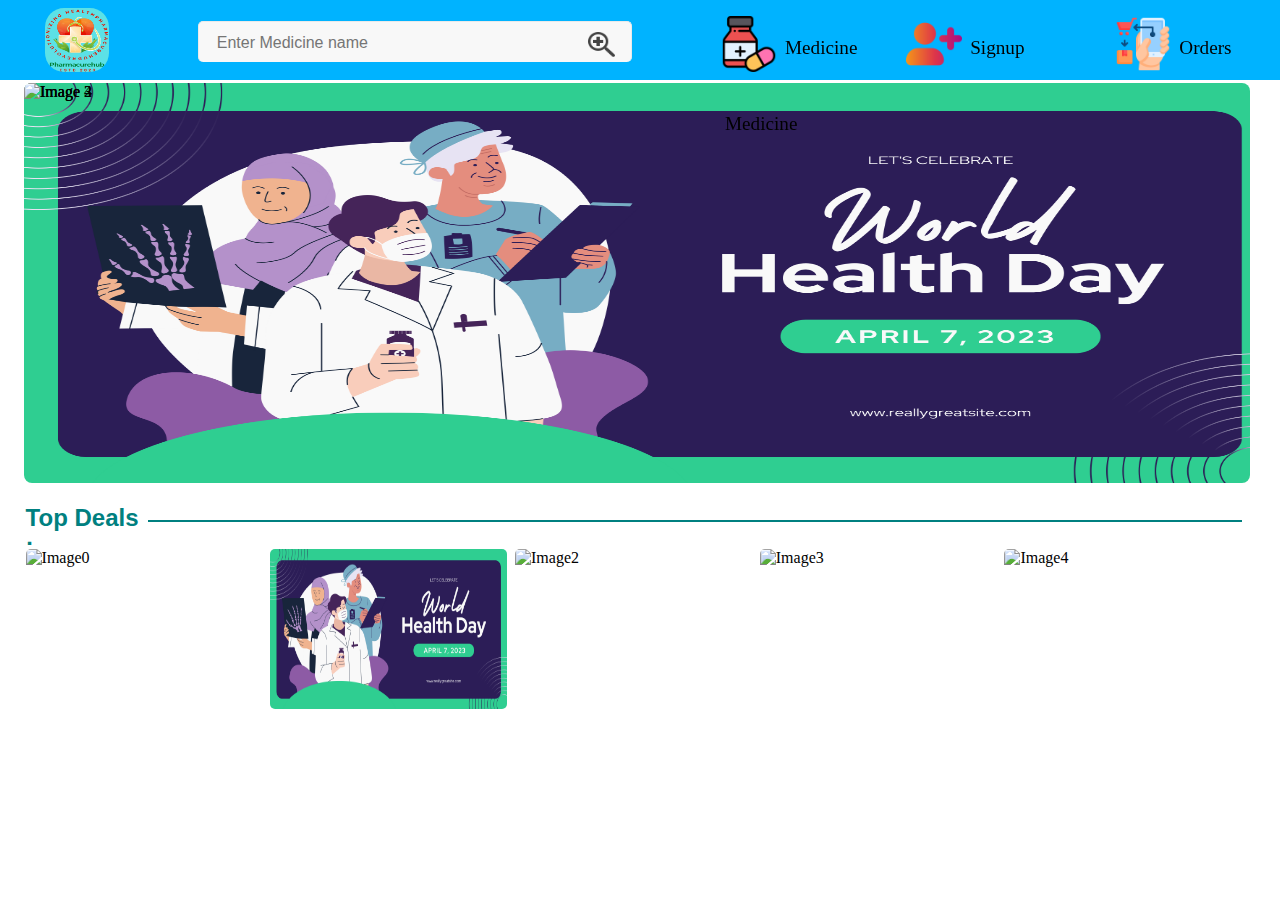
==== Front End/landing_page/index.html @ a5ef8f9a "medicine operation is completed" ====
<!DOCTYPE html>
<html lang="en">
<head>
    <meta charset="UTF-8">
    <meta name="viewport" content="width=device-width, initial-scale=1.0">
    <title>PharmaCureHub</title>
    <link rel="stylesheet" href="nav.css">
    <link rel="stylesheet" href="banner.css">
    <link rel="stylesheet" href="topdeals.css">
</head>
<body>
    <!-- Nav Bar Part -->
    <div id="navbar">
        <div id="logodiv">
            <a href="index.html">
                <img id="logoimage" src="Image/Pharmacurehub2.png" alt="">
            </a>
            

        </div>
        <div id="search-bar">
            <input id="input-search" type="text" placeholder="Enter Medicine name">
            <img id="search-logo" src="Image/searchicon.png" alt="Search Icon">
        </div>
        <div id="medicinenav">
            <a href="../Customer/product.html">
                <img class="navContentimage" src="Image/medicine_tablete.png" alt="madicine_tableteError">
                <p class="navContentparagraph" id="medicine_tablete">Medicine</p>
            </a>
            <a href="../Customer/product.html">
                <p class="navContentparagraph" id="medicine_tablete">Medicine</p>
            </a>
            

        </div>
        <div id="signupnav">
            <a href="../signup_login/Signup.html">
                <img class="navContentimage"  src="Image/Signup.png" alt="signupError">
            </a>
            <a href="../signup_login/Signup.html">
                <p id="singupcontent" class="navContentparagraph">Signup</p>
            </a>
            

        </div>
        <div id="bagnav">
            <img class="navContentimage" src="Image/Orders.png" alt="ordersError">
            <p class="navContentparagraph">Orders</p>

        </div>
    </div>
    <!-- Banner Part -->
    <div id="slideshow-container">
        <img class="slide" src="Image/bannerImage0.png" alt="Image 0">
        <img class="slide" src="Image/bannerImage1.png" alt="Image 1">
        <img class="slide" src="Image/bannerImage2.png" alt="Image 2">
        <img class="slide" src="Image/bannerImage3.png" alt="Image 3">
        <img class="slide" src="Image/bannerImage4.png" alt="Image 4">
        <!-- Add more images as needed -->
      
        <!-- You can add more images here -->
      </div>

    <!-- Top Deals -->
    <div id="topdealDiv">

        <h2 id="topdealspara">Top Deals :</h2>
        <hr id="topdealshr">

    </div>
    
    <div id="topdeals">
        <img src="Image/bannerImage0.png" alt="Image0">
        <img src="Image/bannerImage1.png" alt=" Image1">
        <img src=" Image/bannerImage2.png" alt="Image2">
        <img src="Image/bannerImage3.png" alt="Image3">
        <img src="Image/bannerImage4.png" alt="Image4">
    </div>

</body>
<script src="banner.js"></script>
</html>
---- Front End/landing_page/nav.css ----
body{
    margin: 0px;
    padding: 0px;
}

#navbar{
    position: fixed;
    display: flex;
    width: 100%;
    align-content: center;
    justify-content: space-around;
    background-color: rgb(0, 179, 255);
    /* padding: 2rem 0rem 1rem 0rem; */
    height: 5rem;
    /* margin-left: 1rem; */
    /* border-radius: 8px; */
    opacity: 120%;
    z-index: 1000;
    margin: auto;
}

#logoimage{
    cursor: pointer;
    width: 4rem;
    height: 4rem;
    border-radius: 30%;
    margin-top: 0.5rem;
    /* margin-left: 4rem;
    padding: 0.5rem 0rem 0.5rem 0rem; */
}
#icon{
    width: 11px;
    height: 7px;
    margin: 5px 0px 0px 8px;
    cursor: pointer;
    }
#search-bar{
        
        display: flex;
        margin-top: 1.3rem;
        padding: 0px 16px;
        width: 400px;
        height: 40px;
        border: 1px solid #eaeaea;
        background-color: #f8f8f8;
        border-radius: 5px;
        transition: .3s;
        border-bottom: none!important;
        
    }    
    #input-search{
        /* width: 337px; */
        cursor: pointer;
        margin-top: 3px;
        width: 100%;
        height: 1.5rem;
        margin-top: 8px;
        background-color: #f8f8f8;
        /* height: 21px; */
        font-size: 16px;
        border: none;
        caret-color: #d11243;
        outline: none
        
        /* outline-color: rgb(255, 255, 255); */
       
        
        
    }
    
    #search-logo{
        cursor: pointer;
        display: block;
        width: 30px;
        height: 25px;
        margin: 0.65rem 0px 0px 1rem;
        margin-left: 10px;
    }
#medicinenav{
    display: flex;
    width: 6rem;
}
#medicinenav a{
    text-decoration: none;
}
#medicinenav p{
    margin-left: 0.25rem;
}
#signupnav{
    display: flex;
}
/* #singupcontent{
    color: red;
} */
#bagnav{
    display: flex;
}

#signupnav a {
    text-decoration: none;
}
.navContentimage{
    cursor: pointer;
    width: 3.5rem;
    height: 3.5rem;
    margin-top: 1rem;
}
.navContentparagraph{
    text-decoration: none;
    cursor: pointer;
    width: 3.5rem;
    height: 3.5rem;
    margin: 2.3rem 0rem 0rem 0.5rem;
    font-size: 1.2rem;
    color: black;
    transition: color 0.1s;
    
}


.navContentparagraph:hover {
    color: red 

}

#banner{
    /* justify-content: center; */
    width: 90%;
    height: 25rem;
    margin: auto;
    margin-top: 1rem;
}
#bannerimage{
    width: 100%;
    height: 100%;
}
---- Front End/landing_page/banner.css ----
#slideshow-container {
    
    width: 95%;
    height: 25rem;
    margin: auto;
    margin-top: 5.2rem;
    overflow: hidden;
    position: absolute;
    padding: 0px 10px 0px 1.5rem;
    border-radius: 8px;
    z-index: 1;
    
}

.slide {
    width: 100%;
    height: 100%;
    position: absolute;
    border-radius: 8px;
   
   
}
---- Front End/landing_page/topdeals.css ----
body{
    margin: 0px;
    padding: 0px;
}
#topdealDiv{
    width: 95%;
    position: absolute;
    margin-top: 31.5rem;
    margin-left: 1.6rem;
    display: flex;
    /* background-color: red; */
}
#topdealspara{
   
    width: 8.5rem;
    border-radius: 5px;
    color: teal;
    margin-top: 0rem;
    font-family: 'Franklin Gothic Medium', 'Arial Narrow', Arial, sans-serif;
}

#topdealshr{
   
    width: 100%;
    /* border: 2px; */
    border-bottom: 0px;
    border-left: 0px;
    border-right: 0px; 
    border-top: 2px solid teal;
    margin-top: 1rem;
}

#topdeals{
    position: absolute;
    width: 95%;
    height: 10rem;
    margin-top: 34.3rem;
    margin-left: 1.6rem;
    display: flex;
    justify-content: space-between; 
    align-items: center;
    /* background-color: teal; */
    border-radius: 5px;
}

#topdeals img {
  border-radius: 5px;
  width: 19.5%;
  height: auto;
  height: 100%;
  box-sizing: border-box;
    
}
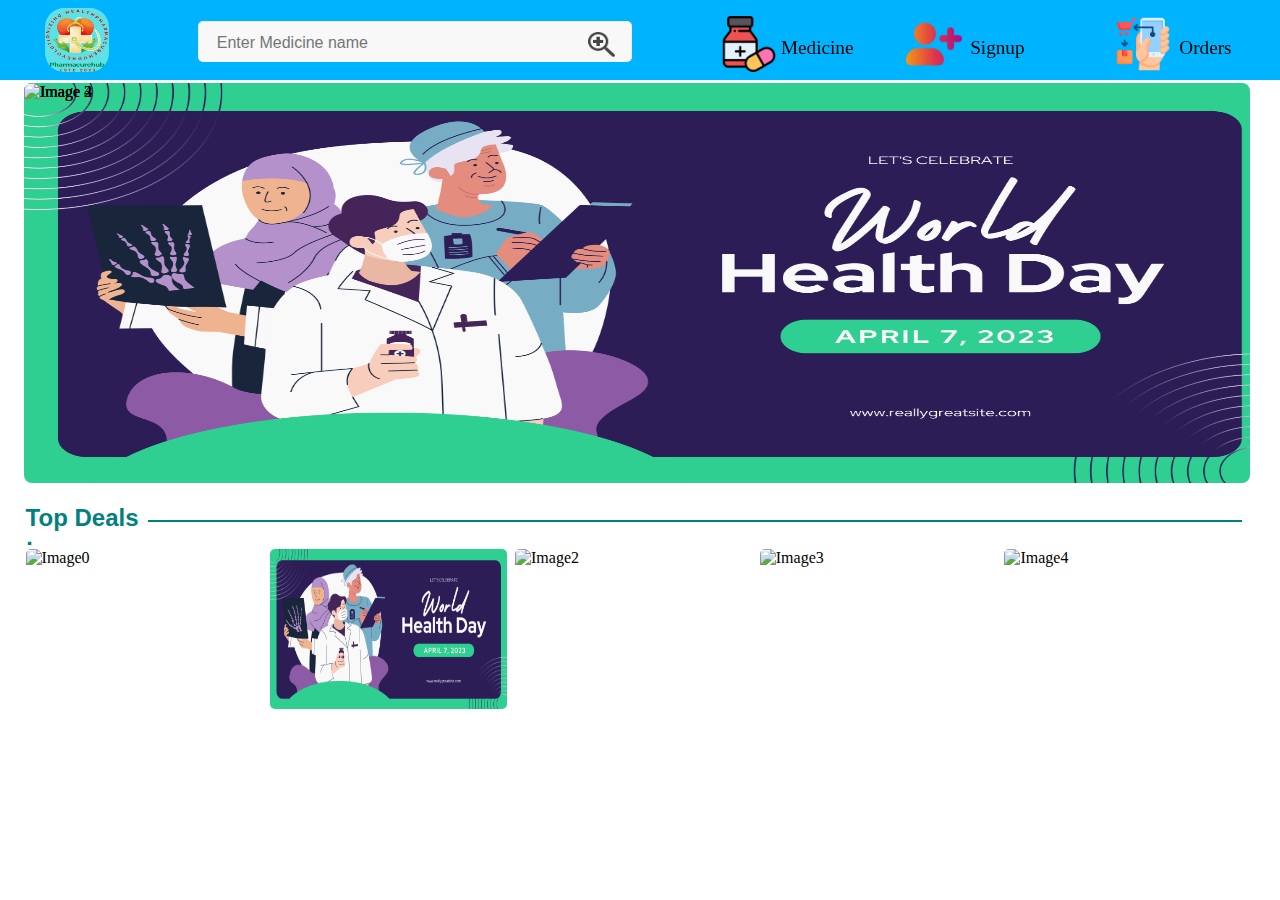
==== commit 44e9d454: "add to cart is in progress" ====
--- a/Front End/landing_page/index.html
+++ b/Front End/landing_page/index.html
@@ -25,7 +25,6 @@
         <div id="medicinenav">
             <a href="../Customer/product.html">
                 <img class="navContentimage" src="Image/medicine_tablete.png" alt="madicine_tableteError">
-                <p class="navContentparagraph" id="medicine_tablete">Medicine</p>
             </a>
             <a href="../Customer/product.html">
                 <p class="navContentparagraph" id="medicine_tablete">Medicine</p>
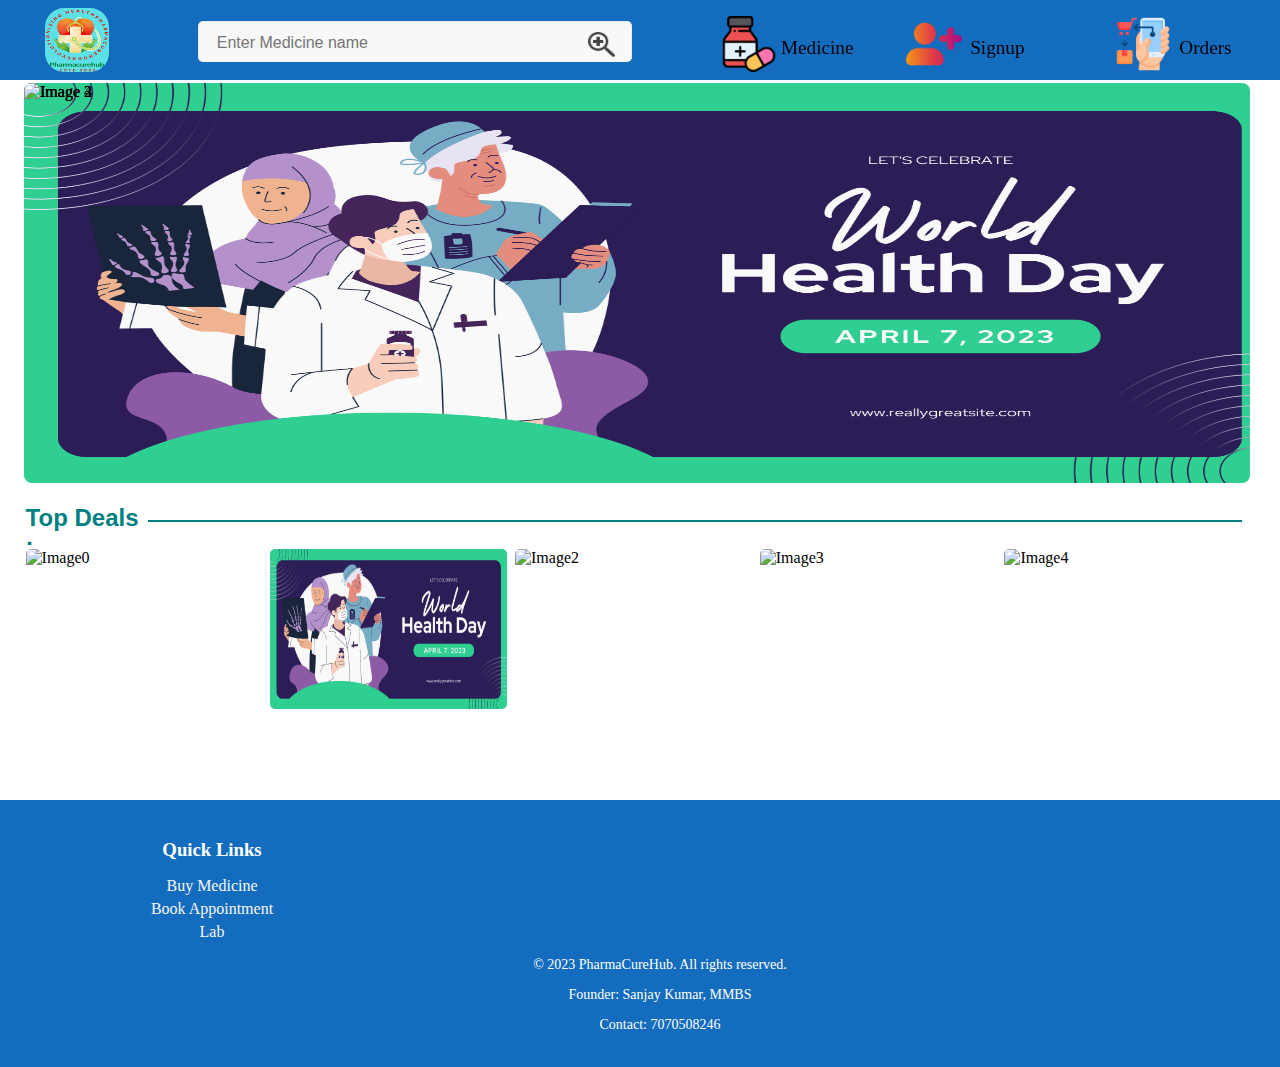
==== commit 75fffc67: "Workk on footer section" ====
--- a/Front End/landing_page/index.html
+++ b/Front End/landing_page/index.html
@@ -7,6 +7,7 @@
     <link rel="stylesheet" href="nav.css">
     <link rel="stylesheet" href="banner.css">
     <link rel="stylesheet" href="topdeals.css">
+    <!-- <link rel="stylesheet" href="footer.css"> -->
 </head>
 <body>
     <!-- Nav Bar Part -->
@@ -75,7 +76,24 @@
         <img src="Image/bannerImage3.png" alt="Image3">
         <img src="Image/bannerImage4.png" alt="Image4">
     </div>
+    <div id="footer">
+        <div class="footer-column">
+            <h3>Quick Links</h3>
+            <ul>
+                <li><a href="#">Buy Medicine</a></li>
+                <li><a href="#">Book Appointment</a></li>
+                <li><a href="#">Lab</a></li>
+            </ul>
+        </div>
+        <div id="founder-info">
+            <p>&copy; 2023 PharmaCureHub. All rights reserved.</p>
+            <p>Founder: Sanjay Kumar, MMBS</p>
+            <p>Contact: 7070508246</p>
+        </div>
+    </div>
 
+
+   
 </body>
 <script src="banner.js"></script>
 </html>
--- a/Front End/landing_page/nav.css
+++ b/Front End/landing_page/nav.css
@@ -1,6 +1,7 @@
 body{
     margin: 0px;
     padding: 0px;
+    height: 100vh;
 }
 
 #navbar{
@@ -8,12 +9,12 @@
     display: flex;
     width: 100%;
     align-content: center;
+    align-items: flex-start;
     justify-content: space-around;
-    background-color: rgb(0, 179, 255);
-    /* padding: 2rem 0rem 1rem 0rem; */
+    background-color: #136cbe;
+   
     height: 5rem;
-    /* margin-left: 1rem; */
-    /* border-radius: 8px; */
+ 
     opacity: 120%;
     z-index: 1000;
     margin: auto;
@@ -25,8 +26,7 @@
     height: 4rem;
     border-radius: 30%;
     margin-top: 0.5rem;
-    /* margin-left: 4rem;
-    padding: 0.5rem 0rem 0.5rem 0rem; */
+    
 }
 #icon{
     width: 11px;
@@ -49,20 +49,20 @@
         
     }    
     #input-search{
-        /* width: 337px; */
+       
         cursor: pointer;
         margin-top: 3px;
         width: 100%;
         height: 1.5rem;
         margin-top: 8px;
         background-color: #f8f8f8;
-        /* height: 21px; */
+       
         font-size: 16px;
         border: none;
         caret-color: #d11243;
         outline: none
         
-        /* outline-color: rgb(255, 255, 255); */
+       
        
         
         
@@ -89,9 +89,7 @@
 #signupnav{
     display: flex;
 }
-/* #singupcontent{
-    color: red;
-} */
+
 #bagnav{
     display: flex;
 }
@@ -124,7 +122,7 @@
 }
 
 #banner{
-    /* justify-content: center; */
+  
     width: 90%;
     height: 25rem;
     margin: auto;
@@ -133,4 +131,51 @@
 #bannerimage{
     width: 100%;
     height: 100%;
+    border: 2px solid red;
 }
+/* footer.css */
+
+#footer {
+    position: absolute;
+    background-color: #136cbe;
+    color: white;
+    text-align: center;
+    padding: 20px;
+   
+    /* bottom: 0; */
+    width: 100%;
+    margin-top: 50rem;
+}
+
+
+
+.footer-column {
+    width: 30%; /* Adjust the width as needed */
+}
+
+.footer-column h3 {
+    margin-bottom: 10px;
+}
+
+.footer-column ul {
+    list-style-type: none;
+    padding: 0;
+    color: #f8f8f8;
+}
+.footer-column ul a{
+    list-style-type: none;
+  
+    color: #f8f8f8;
+    text-decoration: none;
+}
+
+.footer-column li {
+    margin-bottom: 5px;
+    color: #eaeaea;
+}
+
+#founder-info {
+    font-size: 14px;
+}
+
+
--- a/Front End/landing_page/topdeals.css
+++ b/Front End/landing_page/topdeals.css
@@ -1,6 +1,7 @@
 body{
     margin: 0px;
     padding: 0px;
+  
 }
 #topdealDiv{
     width: 95%;
@@ -8,6 +9,7 @@
     margin-top: 31.5rem;
     margin-left: 1.6rem;
     display: flex;
+    /* height: 20rem; */
     /* background-color: red; */
 }
 #topdealspara{
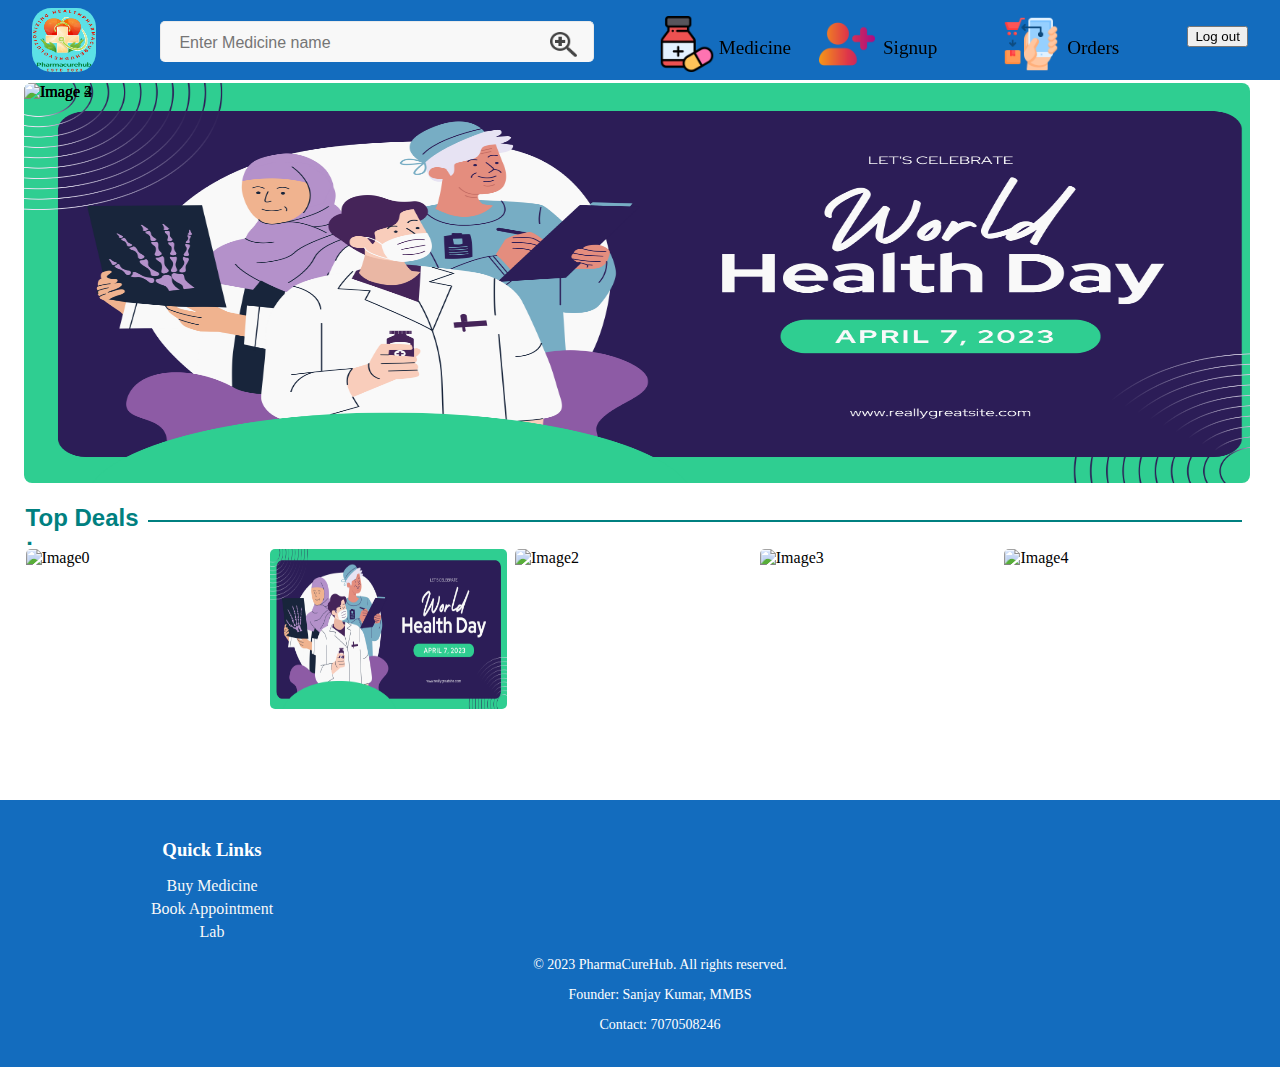
==== commit 97aaae65: "logout btn" ====
--- a/Front End/landing_page/index.html
+++ b/Front End/landing_page/index.html
@@ -48,6 +48,9 @@
             <p class="navContentparagraph">Orders</p>
 
         </div>
+        <div id="home__logoutCont">
+            <h2 id="home__logoutBtn"><button>Log out</button></h2>
+          </div>
     </div>
     <!-- Banner Part -->
     <div id="slideshow-container">
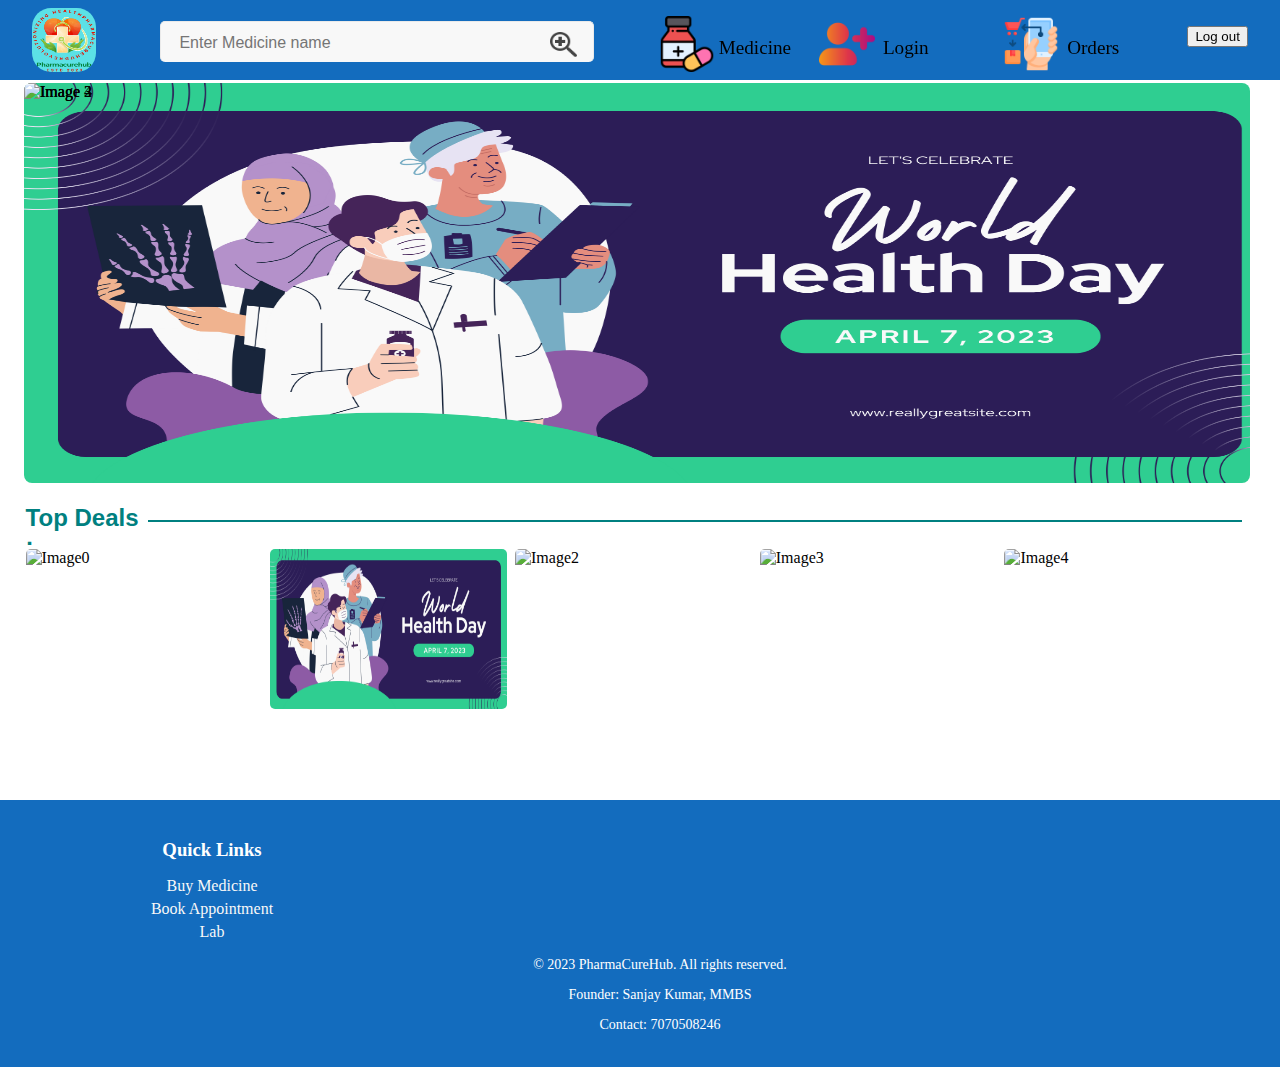
==== commit 8acb4654: "remove items from cart is done" ====
--- a/Front End/landing_page/index.html
+++ b/Front End/landing_page/index.html
@@ -38,7 +38,7 @@
                 <img class="navContentimage"  src="Image/Signup.png" alt="signupError">
             </a>
             <a href="../signup_login/Signup.html">
-                <p id="singupcontent" class="navContentparagraph">Signup</p>
+                <p id="singupcontent" class="navContentparagraph">Login</p>
             </a>
             
 
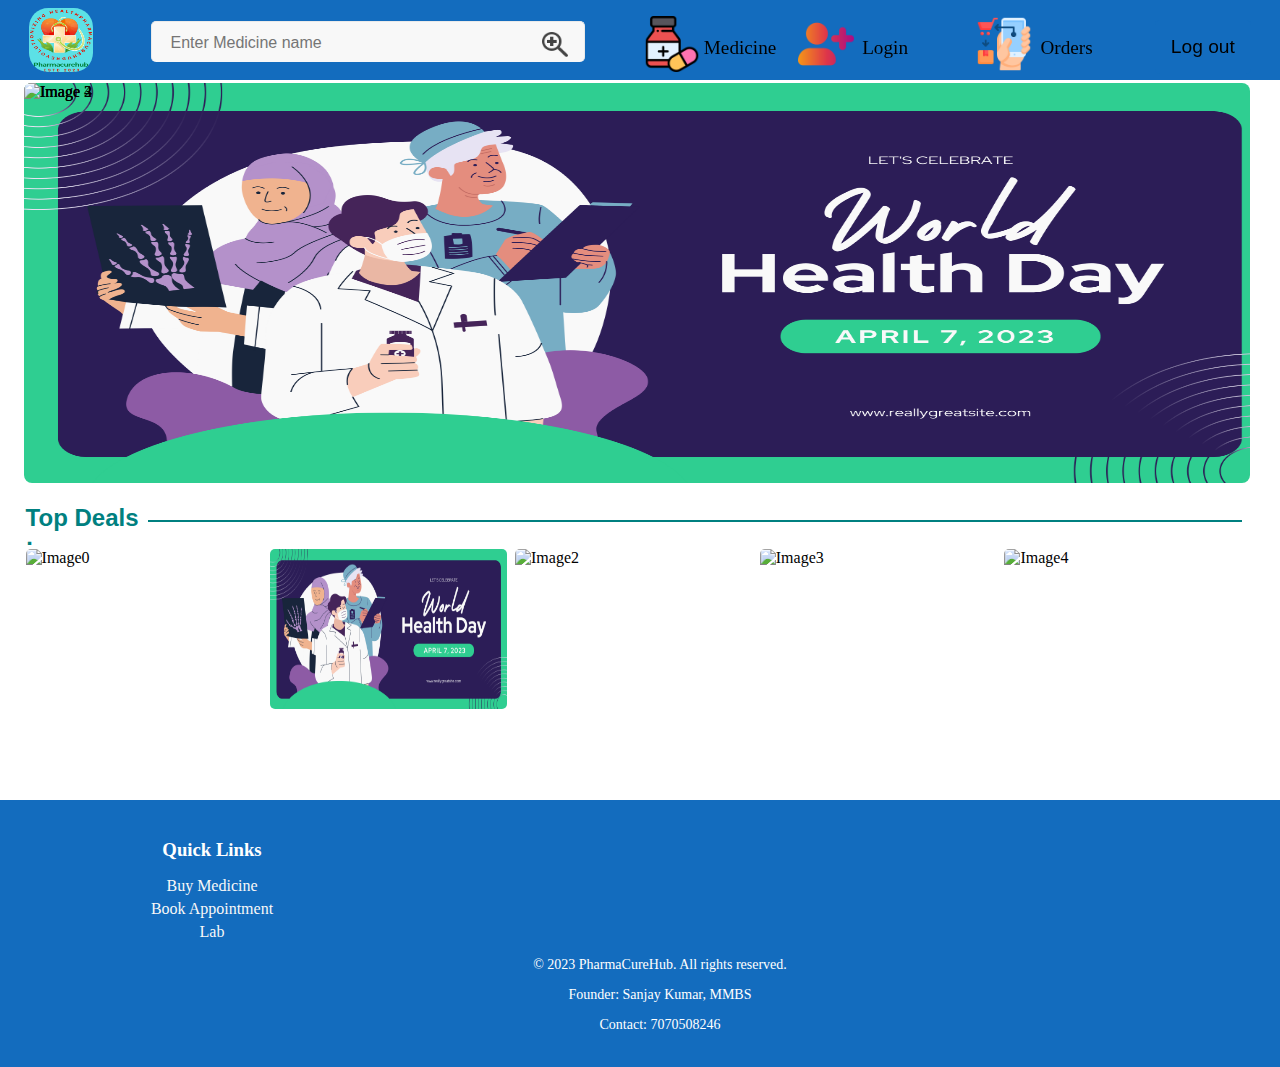
==== commit ff8d393b: "payment css done" ====
--- a/Front End/landing_page/index.html
+++ b/Front End/landing_page/index.html
@@ -49,7 +49,7 @@
 
         </div>
         <div id="home__logoutCont">
-            <h2 id="home__logoutBtn"><button>Log out</button></h2>
+            <h2 ><button id="home__logoutBtn">Log out</button></h2>
           </div>
     </div>
     <!-- Banner Part -->
--- a/Front End/landing_page/nav.css
+++ b/Front End/landing_page/nav.css
@@ -135,6 +135,16 @@
 }
 /* footer.css */
 
+#home__logoutBtn{
+    cursor: pointer;
+    padding: 1rem 1rem 1rem 1rem;
+    border-radius: 5px;
+    font-size: 1.2rem;
+    border: 0px;
+    background-color: #136cbe;
+    /* margin-top: 0.3rem; */
+}
+
 #footer {
     position: absolute;
     background-color: #136cbe;
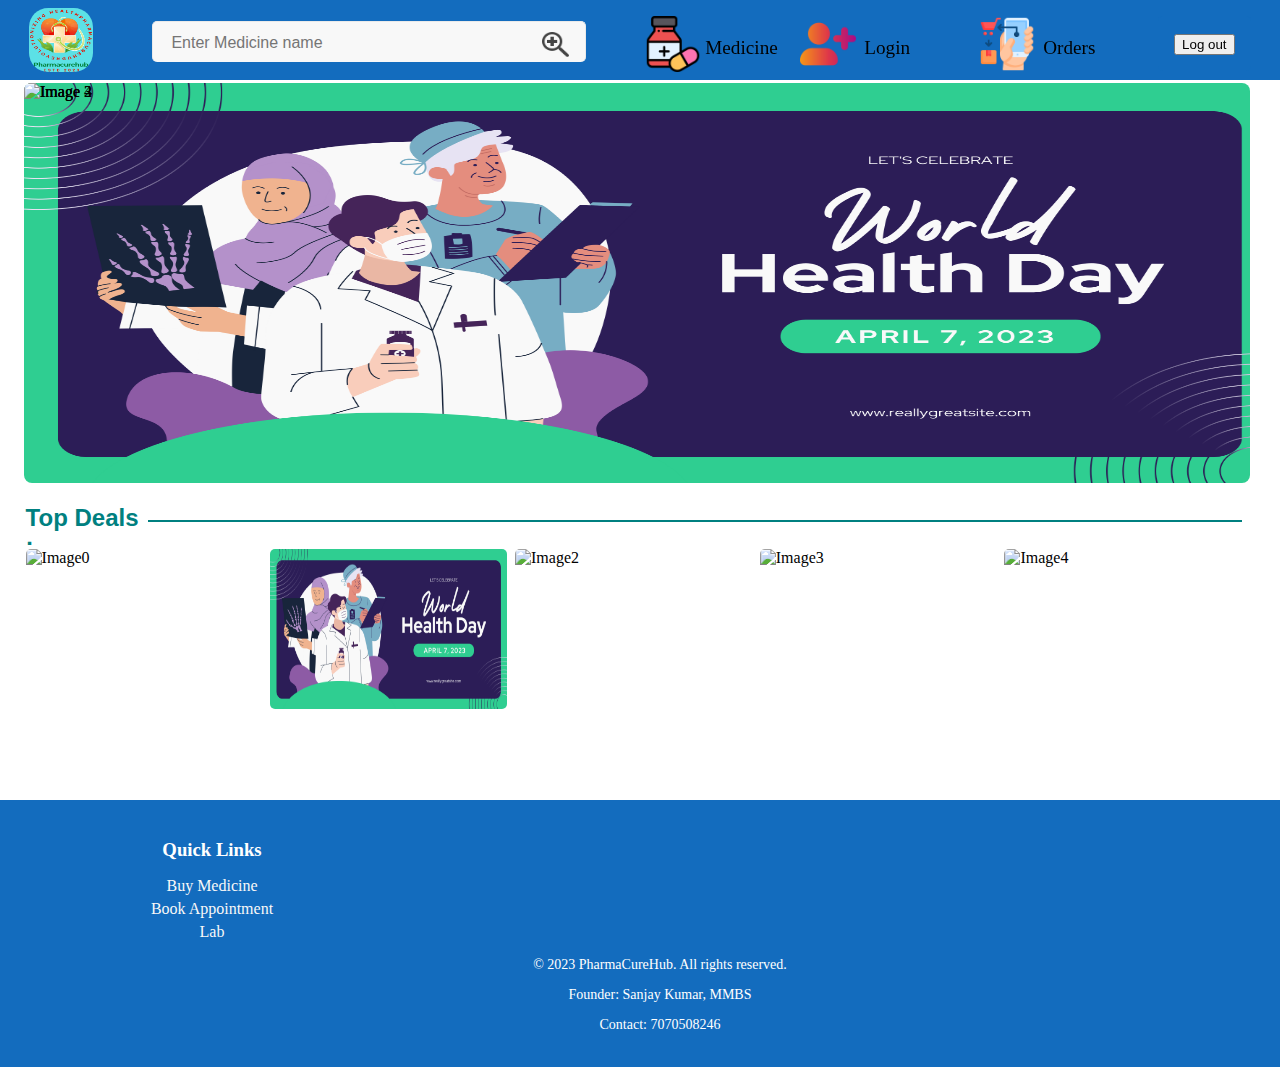
==== commit 10820637: "updated" ====
--- a/Front End/landing_page/index.html
+++ b/Front End/landing_page/index.html
@@ -49,7 +49,7 @@
 
         </div>
         <div id="home__logoutCont">
-            <h2 ><button id="home__logoutBtn">Log out</button></h2>
+            <h2 id="home__logoutBtn"><button>Log out</button></h2>
           </div>
     </div>
     <!-- Banner Part -->
@@ -58,10 +58,31 @@
         <img class="slide" src="Image/bannerImage1.png" alt="Image 1">
         <img class="slide" src="Image/bannerImage2.png" alt="Image 2">
         <img class="slide" src="Image/bannerImage3.png" alt="Image 3">
-        <img class="slide" src="Image/bannerImage4.png" alt="Image 4">
-        <!-- Add more images as needed -->
+        <img class="slide" src="Image/bannerImage4.png" alt="Image 4"> -->
+   
       
-        <!-- You can add more images here -->
+        
+
+
+        <!-- <div id="carouselExampleSlidesOnly" class="carousel slide" data-ride="carousel">
+            <div class="carousel-inner">
+              <div class="carousel-item active">
+                <img class="d-block w-100" src="Image/bannerImage0.png" alt="First slide">
+              </div>
+              <div class="carousel-item">
+                <img class="d-block w-100" src="Image/bannerImage1.png" alt="Second slide">
+              </div>
+              <div class="carousel-item">
+                <img class="d-block w-100" src="Image/bannerImage2.png" alt="Third slide">
+              </div>
+              <div class="carousel-item">
+                <img class="d-block w-100" src="Image/bannerImage3.png" alt="Second slide">
+              </div>
+              <div class="carousel-item">
+                <img class="d-block w-100" src="Image/bannerImage4.png" alt="Third slide">
+              </div>
+            </div>
+          </div>  -->
       </div>
 
     <!-- Top Deals -->
--- a/Front End/landing_page/banner.css
+++ b/Front End/landing_page/banner.css
@@ -20,4 +20,9 @@
    
    
 }
+#carouselExampleSlidesOnly{
 
+    display: flex;
+
+}
+
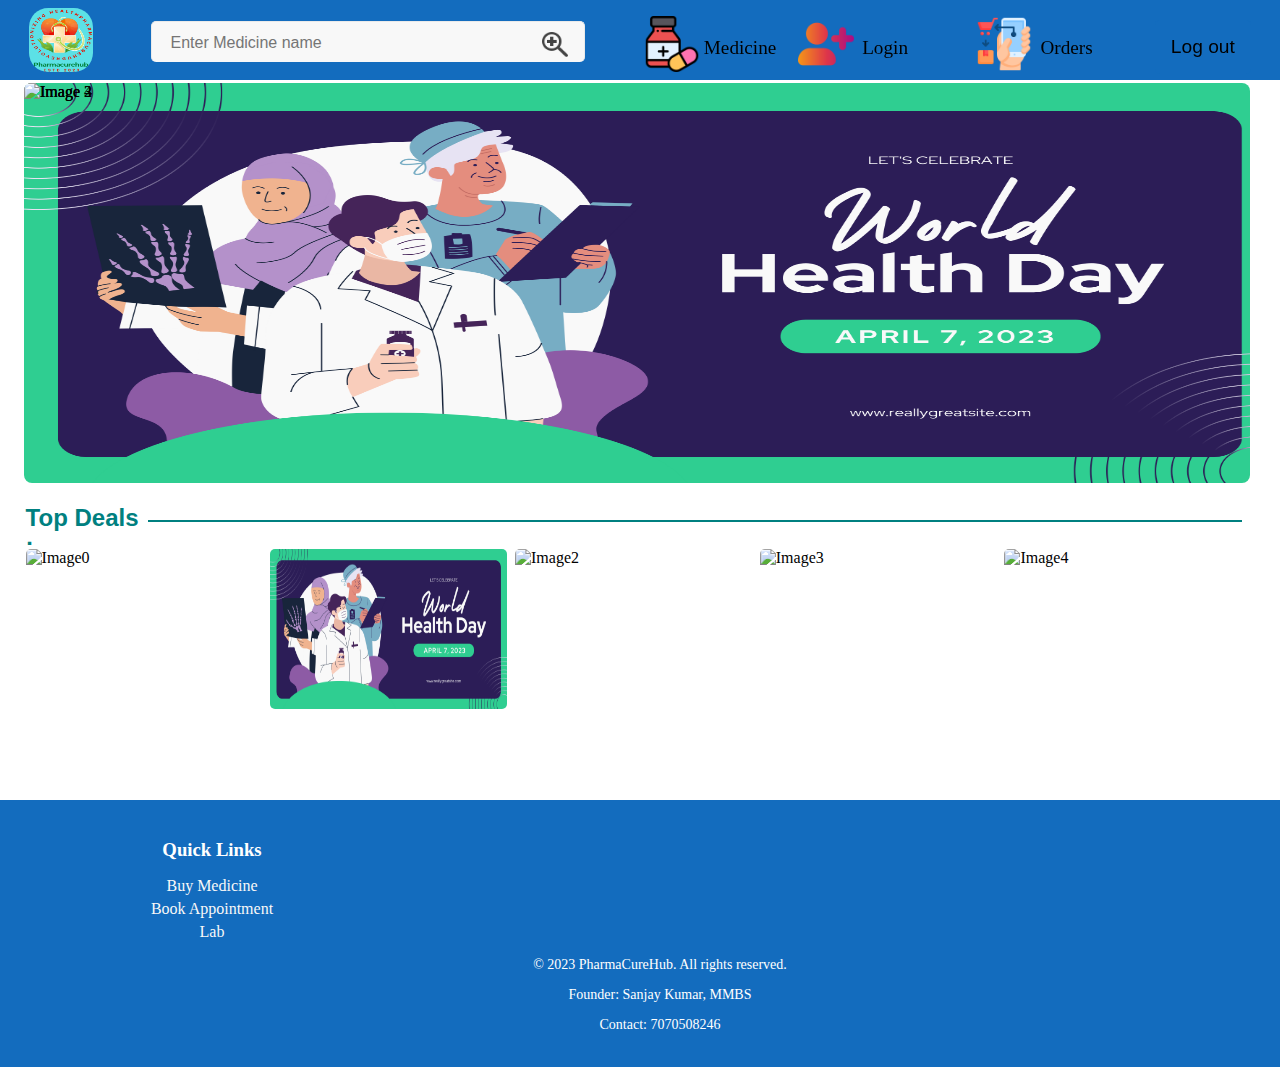
==== commit 54887c7b: "Merge branch 'main' into day15r" ====
--- a/Front End/landing_page/index.html
+++ b/Front End/landing_page/index.html
@@ -49,7 +49,7 @@
 
         </div>
         <div id="home__logoutCont">
-            <h2 id="home__logoutBtn"><button>Log out</button></h2>
+            <h2 ><button id="home__logoutBtn">Log out</button></h2>
           </div>
     </div>
     <!-- Banner Part -->
